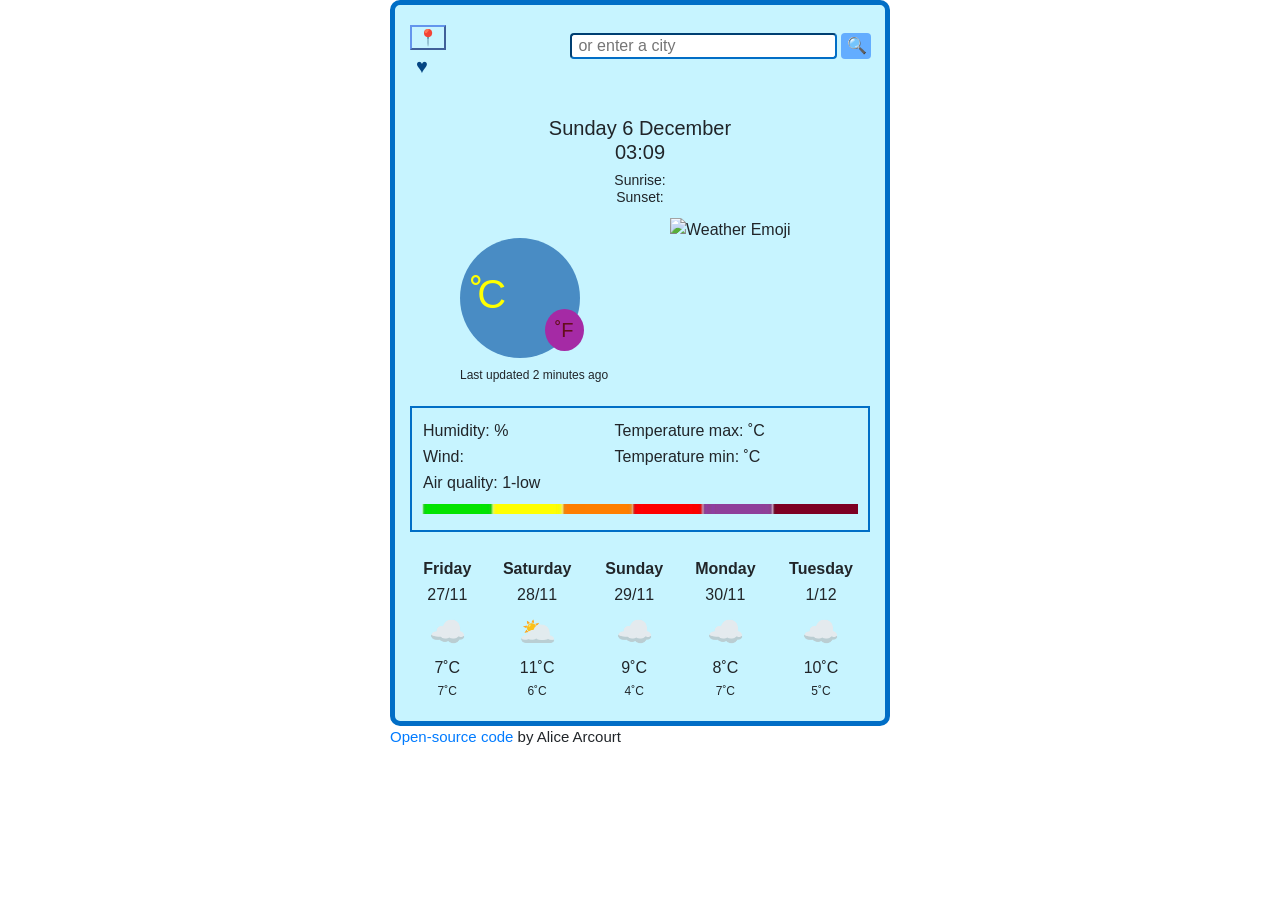
==== index.html @ af2a08c9 "elements position updated" ====
<!DOCTYPE html>
<html lang="en">
<head>
  <meta charset="UTF-8">
  <meta name="viewport" content="width=device-width, initial-scale=1.0">
  <title>SheCodes_Week4_homework</title>
<link rel="stylesheet" href="src/styles.css">
  <link rel="stylesheet" href="https://cdn.jsdelivr.net/npm/bootstrap@4.5.3/dist/css/bootstrap.min.css"
    integrity="sha384-TX8t27EcRE3e/ihU7zmQxVncDAy5uIKz4rEkgIXeMed4M0jlfIDPvg6uqKI2xXr2" crossorigin="anonymous">
<script src="https://unpkg.com/axios/dist/axios.min.js"></script>

  </head>




<body>
  <div class="container">
 
<h6>
  <button type="submit" class="button-current-location"  >
  📍
  </button>
<span id="current-location-name"></span>
</h6>



<form class="search-form" id="search-form">
  <input type="search" class="search-input" id="city-input" placeholder=" or enter a city">
<button type="submit" class="search-button" title="Search any city">
  🔍
</button>
</form>



<h5 class="heart">
  ♥︎
</h5>


<h1 class="city">  
</h1>
<h5 class="todayDate">
</h5>
<h6 class="sunrise-sunset">
  Sunrise: <span id="sunrise"></span>
  <br>
  Sunset: <span id="sunset"></span>
</h6>
<br/>




<div class="temperature-settings"> 
  <span class="current-temperature"></span>
  <span class="units"> 
     <a href="#" id="celsius-link">˚C</a>
    <a href="#" id="fahrenheit-link">
      ˚F </a>
  </span>


<h6 class="updated">
 Last updated 2 minutes ago 
</h6>
</div>


  <img src="" alt="Weather Emoji"  id="emoji-current-weather">
 <p class="current-weather-description"> 
 </p>


<br/>
<br />
<div class="parameters">
   <table style="width:100%" >
  
  <tr>
    <td>Humidity: <span id="humidity"></span>%</td>
<td> Temperature max: <span id="temp-max"></span>˚C</td>
  </tr>
  <tr>
    <td>Wind: <span id="wind"></span></td>
    <td>Temperature min: <span id="temp-min"></span>˚C</td>
  </tr>
   <td>Air quality: 1-low</td>
   <td> </td>
</table> 
    
   <img src="images/Screenshot 2020-11-19 at 18.08.39.png" alt="air quality" class="air-quality" > 
  
</div>
<br>
  <table style="width:100%" class="forecast">
  
    <tr>
      <th>Friday</th>
      <th> Saturday</th>
      <th>Sunday</th>
      <th>Monday</th>
      <th>Tuesday</th>
    </tr>
    <tr>
      <td>27/11</td>
      <td>28/11</td>
      <td>29/11</td>
      <td>30/11</td>
      <td>1/12</td>  
    </tr>
    
      <tr class="forecast-emojis">
        <td>☁️</td>
        <td>🌥</td>
        <td>☁️</td>
        <td>☁️</td>
        <td>☁️</td>
      </tr>

        <tr class="forecast-temperature-max">
          <td>7˚C</td>
          <td>11˚C</td>
          <td>9˚C</td>
          <td>8˚C</td>
          <td>10˚C</td>
        </tr>

        <tr class="forecast-temperature-min">
          <td>7˚C</td>
          <td>6˚C</td>
          <td>4˚C</td>
          <td>7˚C</td>
          <td>5˚C</td>
        </tr>
  </table>

 </div>
 <div class="open-source">
 <a href="https://github.com/Lilie28/my-weather-app" 
 target="_blank"> Open-source code 
 </a>by Alice Arcourt  
 </div>
 
<script src="JavaScript/script.js"></script>
</body>
</html>
---- src/styles.css ----
html {
  text-align: center;
}

body {
  display: inline-block;
}

.container {
  border: 5px solid rgb(1, 110, 198);
  border-radius: 10px;
  margin: 0 auto;
  min-width: 500px;
  max-width: 30%;
  padding: 20px 30px;
  background-color: #c7f4ff;
}

.button-current-location {
  display: inline;

  border-color: cornflowerblue;
  background-color: #c7f4ff;
}

.search-input {
  width: 58%;
  height: 26px;
  border-radius: 4px;
  position: relative;
  left: 160px;
  top: -25px;
  display: inline;
  border-color: rgb(1, 110, 198);
}

.search-button {
  background: rgba(0, 102, 255, 0.5);
  text-align: center;
  height: 26px;
  width: 30px;
  border: none;
  border-radius: 4px;
  transition: all 200ms ease-in-out;
  position: relative;
  left: 160px;
  top: -25px;
}

h1 {
  text-align: center;
}

.heart {
  color: rgb(5, 70, 131);
  position: relative;
  top: -30px;
  left: 6px;
}

.todayDate {
  text-align: center;
}

.sunrise-sunset {
  text-align: center;
  font-size: 14px;
}

#celsius-link {
  font-size: 40px;
  color: yellow;
  letter-spacing: -6px;
  position: relative;
  left: 10px;
  top: 26px;
}

.temperature-settings {
  background: rgb(73, 140, 196);
  border-radius: 50%;
  width: 120px;
  height: 120px;
  margin: 0 50px;
}

.current-temperature {
  font-size: 40px;
  color: greenyellow;
  position: relative;
  left: 15px;
  top: 26px;
}

#fahrenheit-link {
  color: rgb(99, 13, 27);
  background: rgb(165, 42, 165);
  border-radius: 50%;
  width: 60px;
  height: 60px;
  font-size: 20px;
  padding: 10px 10px;
  position: relative;
  left: 50px;
  top: 55px;
}

#emoji-current-weather {
  width: 150px;
  height: 150px;
  float: right;
  margin-top: -140px;
  margin-right: 50px;
  padding: none;
}

.current-weather-description {
  font-size: 18px;
  float: right;
  margin-right: -100px;
  margin-top: -22px;
}

.updated {
  font-size: 12px;
  margin-top: 70px;
  width: 200px;
}

.parameters {
  padding: 10px 10px;
  border: 2px solid rgb(1, 110, 198);
  text-align: left;
  width: 100%;
}

.air-quality {
  width: 100%;
  height: 10px;
}

.forecast {
  width: 100%;
  text-align: center;
}

.forecast-temperature-min {
  font-size: 12px;
}

.forecast-emojis {
  font-size: 30px;
}

.open-source {
  font-size: 15px;
}
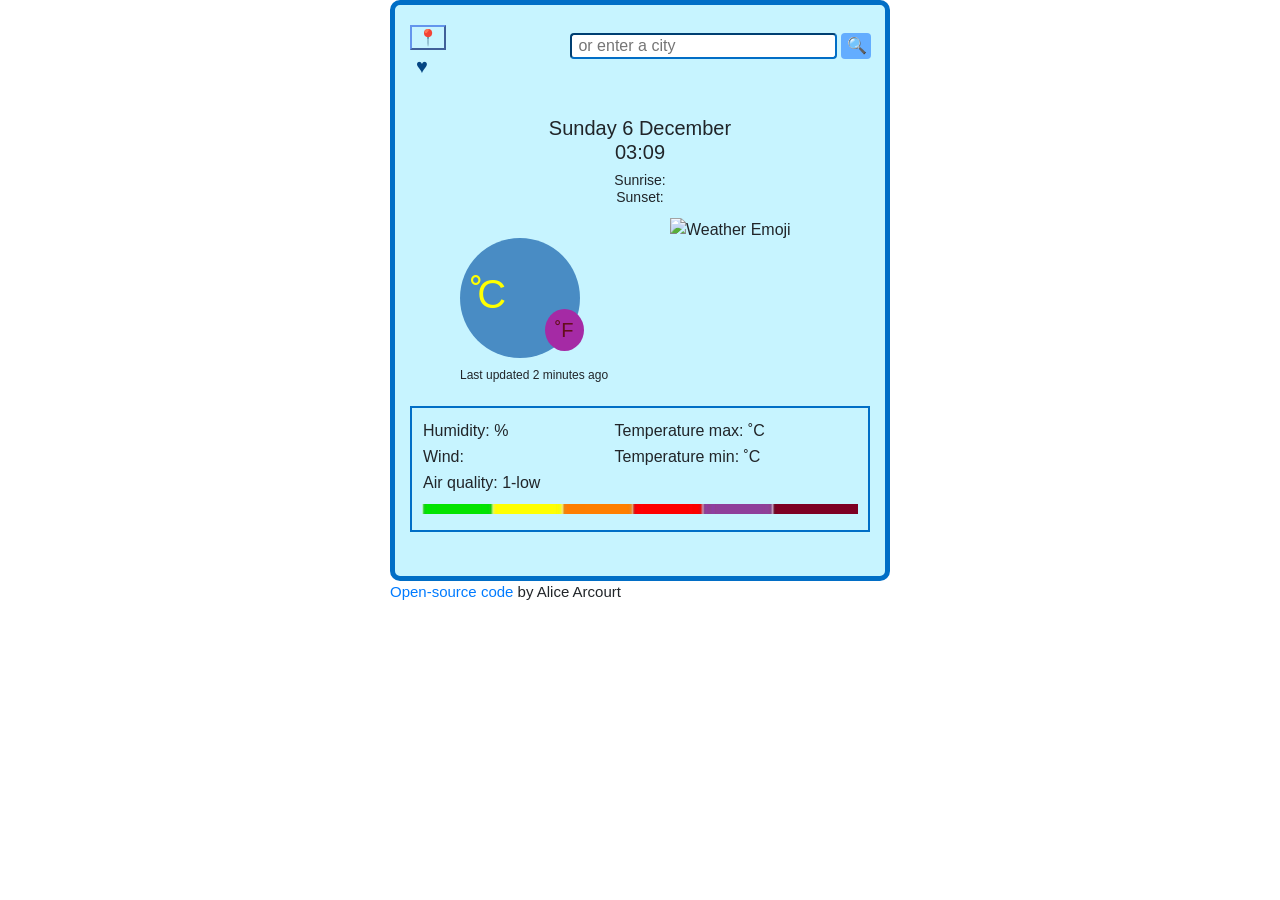
==== commit 218bcbf6: "Set up forecast 3 hours 5 times" ====
--- a/index.html
+++ b/index.html
@@ -57,7 +57,7 @@
 <div class="temperature-settings"> 
   <span class="current-temperature"></span>
   <span class="units"> 
-     <a href="#" id="celsius-link">˚C</a>
+     <a href="#" id="celsius-link" class="active">˚C</a> 
     <a href="#" id="fahrenheit-link">
       ˚F </a>
   </span>
@@ -81,21 +81,40 @@
   
   <tr>
     <td>Humidity: <span id="humidity"></span>%</td>
-<td> Temperature max: <span id="temp-max"></span>˚C</td>
+    <td> Temperature max: <span id="temp-max"></span>˚C</td>
   </tr>
   <tr>
     <td>Wind: <span id="wind"></span></td>
     <td>Temperature min: <span id="temp-min"></span>˚C</td>
   </tr>
-   <td>Air quality: 1-low</td>
-   <td> </td>
+    <td>Air quality: 1-low</td>
+    <td> </td>
 </table> 
     
    <img src="images/Screenshot 2020-11-19 at 18.08.39.png" alt="air quality" class="air-quality" > 
   
 </div>
 <br>
-  <table style="width:100%" class="forecast">
+
+
+
+
+
+
+
+<div class="row weather-forecast" id="forecast">
+ 
+  </div>
+
+
+ 
+
+  
+  </div>
+</div>
+<!--<div id="forecast">
+
+  /<table style="width:100%" class="forecast">
   
     <tr>
       <th>Friday</th>
@@ -136,7 +155,8 @@
           <td>5˚C</td>
         </tr>
   </table>
-
+-->
+</div>
  </div>
  <div class="open-source">
  <a href="https://github.com/Lilie28/my-weather-app" 
--- a/src/styles.css
+++ b/src/styles.css
@@ -84,6 +84,14 @@
   margin: 0 50px;
 }
 
+.temperature-settings .active {
+  cursor: default;
+}
+
+.temperature-settings .active:hover {
+  text-decoration: none;
+}
+
 .current-temperature {
   font-size: 40px;
   color: greenyellow;
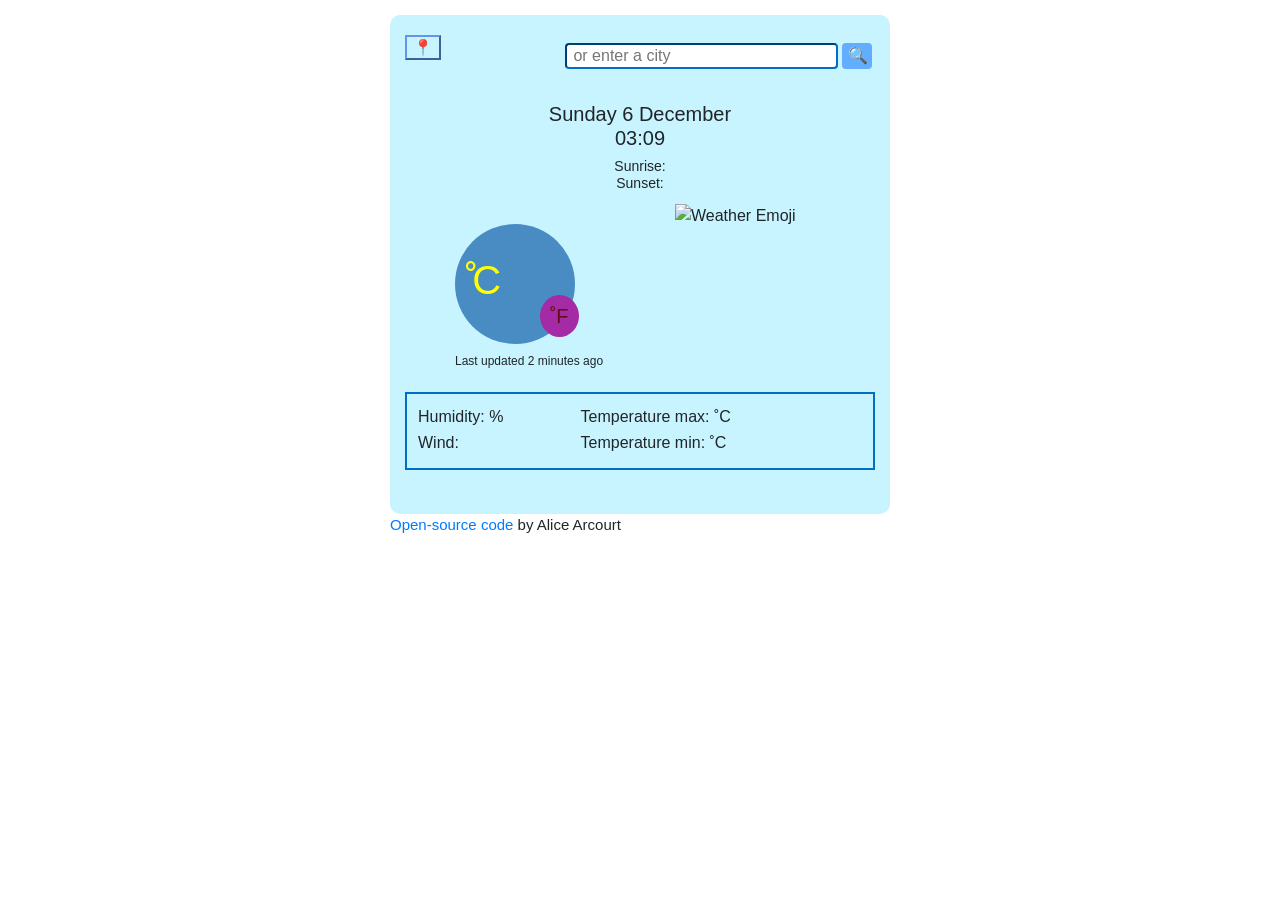
==== commit 3d6d7954: "General layout updated - removed air quality - removed air quality image - removed border - adjust t" ====
--- a/index.html
+++ b/index.html
@@ -35,9 +35,7 @@
 
 
 
-<h5 class="heart">
-  ♥︎
-</h5>
+
 
 
 <h1 class="city">  
@@ -87,11 +85,11 @@
     <td>Wind: <span id="wind"></span></td>
     <td>Temperature min: <span id="temp-min"></span>˚C</td>
   </tr>
-    <td>Air quality: 1-low</td>
+
     <td> </td>
 </table> 
     
-   <img src="images/Screenshot 2020-11-19 at 18.08.39.png" alt="air quality" class="air-quality" > 
+
   
 </div>
 <br>
--- a/src/styles.css
+++ b/src/styles.css
@@ -4,21 +4,18 @@
 
 body {
   display: inline-block;
+  width: 500px;
+  padding-top: 15px;
 }
 
 .container {
-  border: 5px solid rgb(1, 110, 198);
   border-radius: 10px;
   margin: 0 auto;
-  min-width: 500px;
-  max-width: 30%;
-  padding: 20px 30px;
   background-color: #c7f4ff;
+  padding: 20px;
 }
 
 .button-current-location {
-  display: inline;
-
   border-color: cornflowerblue;
   background-color: #c7f4ff;
 }
@@ -30,7 +27,7 @@
   position: relative;
   left: 160px;
   top: -25px;
-  display: inline;
+
   border-color: rgb(1, 110, 198);
 }
 
@@ -142,13 +139,7 @@
   width: 100%;
 }
 
-.air-quality {
-  width: 100%;
-  height: 10px;
-}
-
-.forecast {
-  width: 100%;
+#forecast {
   text-align: center;
 }
 
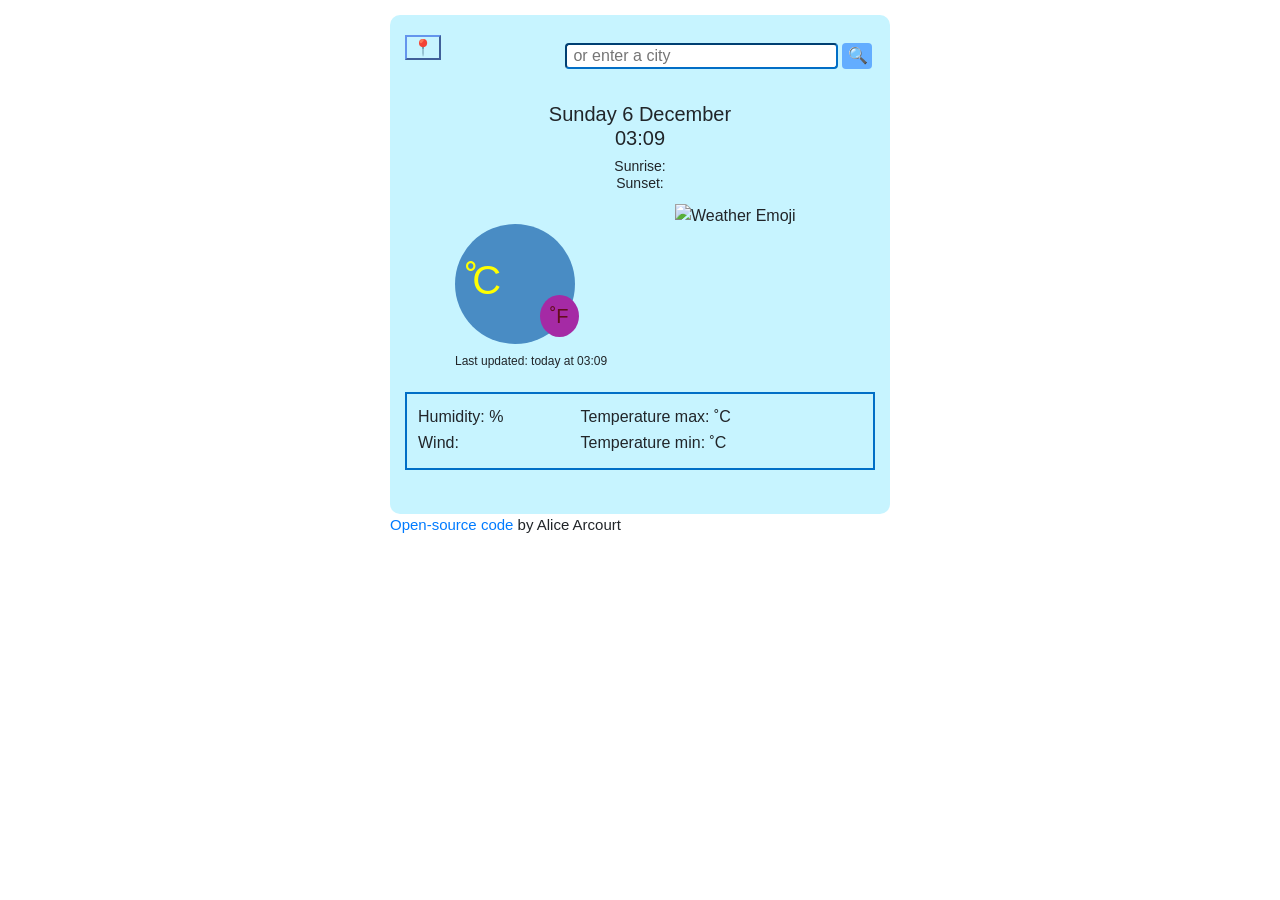
==== commit 1517c51d: ""Last updated" is now functional" ====
--- a/index.html
+++ b/index.html
@@ -62,7 +62,7 @@
 
 
 <h6 class="updated">
- Last updated 2 minutes ago 
+ Last updated: today at <span id="updated"></span>
 </h6>
 </div>
 
--- a/src/styles.css
+++ b/src/styles.css
@@ -139,16 +139,14 @@
   width: 100%;
 }
 
-#forecast {
-  text-align: center;
+.weather-forecast-temperature {
+  padding: none;
+  margin-left: 55px;
 }
 
-.forecast-temperature-min {
-  font-size: 12px;
-}
-
-.forecast-emojis {
-  font-size: 30px;
+.col-2 {
+  background-color: blue;
+  padding: none;
 }
 
 .open-source {
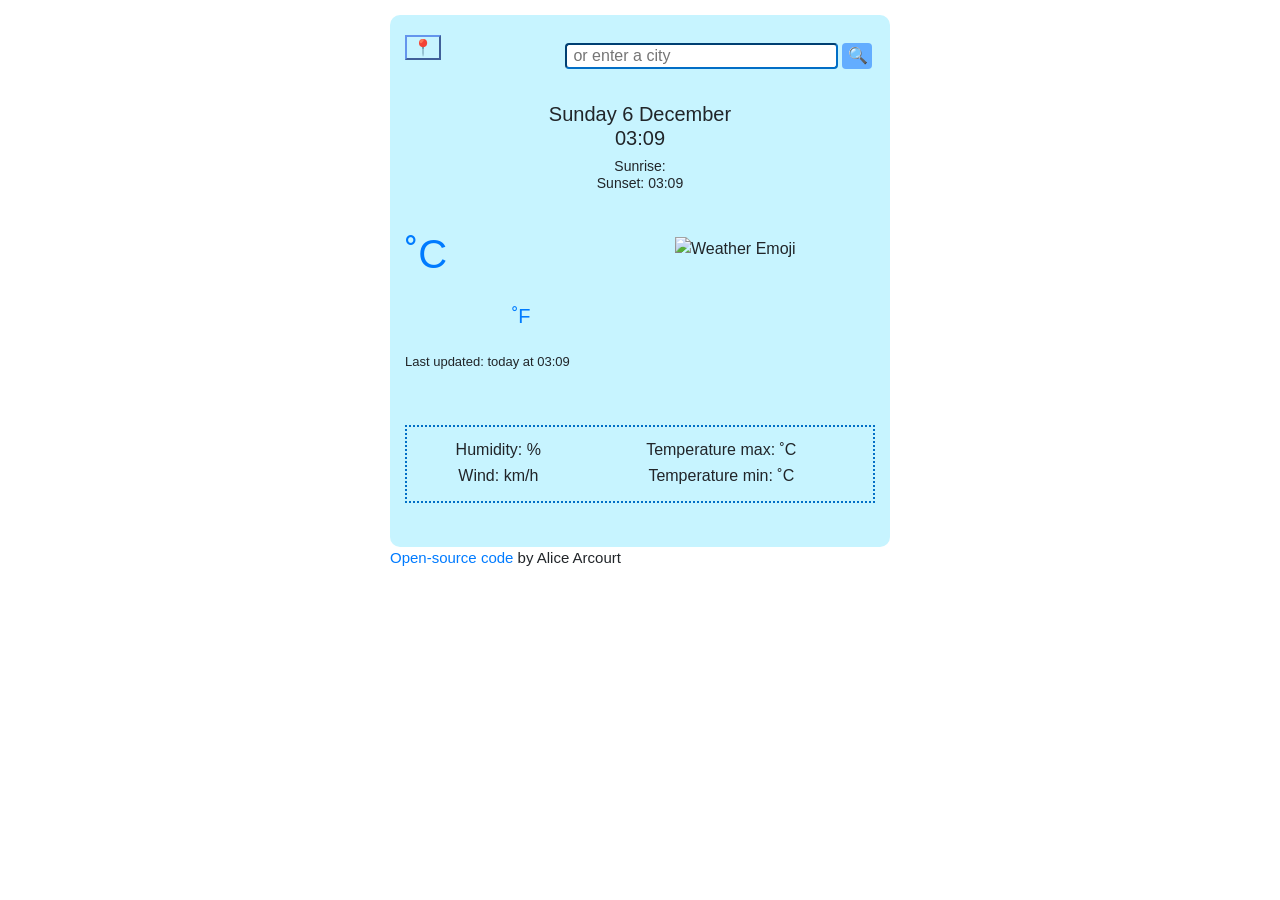
==== commit 276ab4e5: "forecast centered" ====
--- a/index.html
+++ b/index.html
@@ -15,6 +15,8 @@
 
 
 <body>
+
+
   <div class="container">
  
 <h6>
@@ -82,7 +84,7 @@
     <td> Temperature max: <span id="temp-max"></span>˚C</td>
   </tr>
   <tr>
-    <td>Wind: <span id="wind"></span></td>
+    <td>Wind: <span id="wind"></span>km/h</td>
     <td>Temperature min: <span id="temp-min"></span>˚C</td>
   </tr>
 
--- a/src/styles.css
+++ b/src/styles.css
@@ -6,6 +6,11 @@
   display: inline-block;
   width: 500px;
   padding-top: 15px;
+  background-image: url("images/background_weatherapp.jpeg");
+  height: 100%;
+  background-position: center;
+  background-repeat: no-repeat;
+  background-size: cover;
 }
 
 .container {
@@ -48,13 +53,6 @@
   text-align: center;
 }
 
-.heart {
-  color: rgb(5, 70, 131);
-  position: relative;
-  top: -30px;
-  left: 6px;
-}
-
 .todayDate {
   text-align: center;
 }
@@ -66,20 +64,15 @@
 
 #celsius-link {
   font-size: 40px;
-  color: yellow;
-  letter-spacing: -6px;
-  position: relative;
-  left: 10px;
-  top: 26px;
 }
 
-.temperature-settings {
+/*.temperature-settings {
   background: rgb(73, 140, 196);
   border-radius: 50%;
   width: 120px;
   height: 120px;
   margin: 0 50px;
-}
+}*/
 
 .temperature-settings .active {
   cursor: default;
@@ -91,15 +84,12 @@
 
 .current-temperature {
   font-size: 40px;
-  color: greenyellow;
   position: relative;
   left: 15px;
   top: 26px;
 }
 
 #fahrenheit-link {
-  color: rgb(99, 13, 27);
-  background: rgb(165, 42, 165);
   border-radius: 50%;
   width: 60px;
   height: 60px;
@@ -127,26 +117,32 @@
 }
 
 .updated {
-  font-size: 12px;
+  font-size: 13px;
   margin-top: 70px;
   width: 200px;
 }
 
 .parameters {
   padding: 10px 10px;
-  border: 2px solid rgb(1, 110, 198);
-  text-align: left;
+  border: 2px dotted rgb(1, 110, 198);
+  text-align: center;
   width: 100%;
 }
 
 .weather-forecast-temperature {
-  padding: none;
-  margin-left: 55px;
+  font-size: 12px;
 }
 
-.col-2 {
-  background-color: blue;
-  padding: none;
+.forecast-icons {
+  width: 60px;
+}
+
+.forecast-for-3hours {
+  text-align: center;
+}
+
+.weather-forecast-temperature {
+  text-align: center;
 }
 
 .open-source {
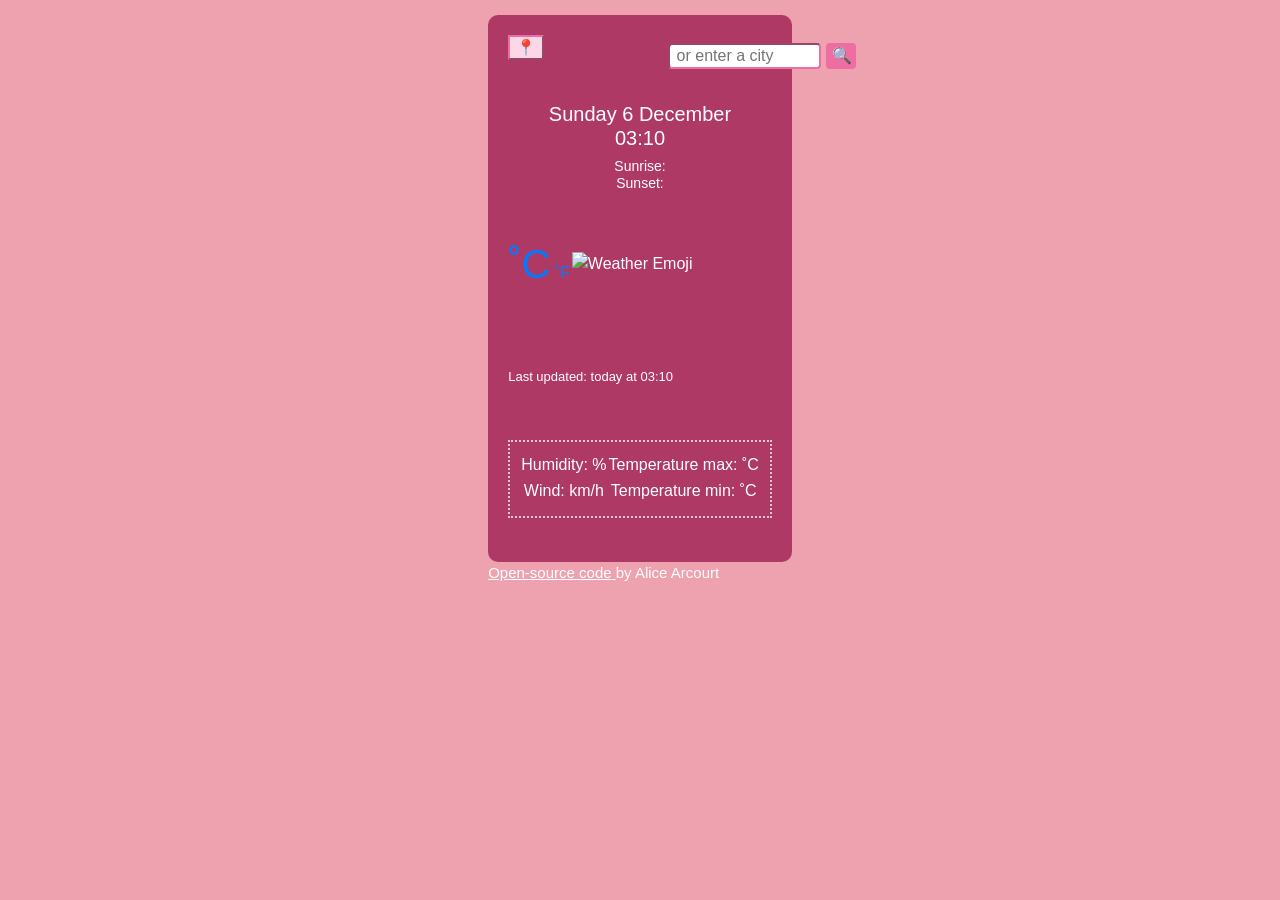
==== commit 40b32393: "Color update - color update - sunset/sunrise hours fixed - background fixed" ====
--- a/index.html
+++ b/index.html
@@ -4,10 +4,11 @@
   <meta charset="UTF-8">
   <meta name="viewport" content="width=device-width, initial-scale=1.0">
   <title>SheCodes_Week4_homework</title>
-<link rel="stylesheet" href="src/styles.css">
+
   <link rel="stylesheet" href="https://cdn.jsdelivr.net/npm/bootstrap@4.5.3/dist/css/bootstrap.min.css"
     integrity="sha384-TX8t27EcRE3e/ihU7zmQxVncDAy5uIKz4rEkgIXeMed4M0jlfIDPvg6uqKI2xXr2" crossorigin="anonymous">
-<script src="https://unpkg.com/axios/dist/axios.min.js"></script>
+<link rel="stylesheet" href="src/styles.css">
+    <script src="https://unpkg.com/axios/dist/axios.min.js"></script>
 
   </head>
 
@@ -112,54 +113,11 @@
   
   </div>
 </div>
-<!--<div id="forecast">
 
-  /<table style="width:100%" class="forecast">
-  
-    <tr>
-      <th>Friday</th>
-      <th> Saturday</th>
-      <th>Sunday</th>
-      <th>Monday</th>
-      <th>Tuesday</th>
-    </tr>
-    <tr>
-      <td>27/11</td>
-      <td>28/11</td>
-      <td>29/11</td>
-      <td>30/11</td>
-      <td>1/12</td>  
-    </tr>
-    
-      <tr class="forecast-emojis">
-        <td>☁️</td>
-        <td>🌥</td>
-        <td>☁️</td>
-        <td>☁️</td>
-        <td>☁️</td>
-      </tr>
-
-        <tr class="forecast-temperature-max">
-          <td>7˚C</td>
-          <td>11˚C</td>
-          <td>9˚C</td>
-          <td>8˚C</td>
-          <td>10˚C</td>
-        </tr>
-
-        <tr class="forecast-temperature-min">
-          <td>7˚C</td>
-          <td>6˚C</td>
-          <td>4˚C</td>
-          <td>7˚C</td>
-          <td>5˚C</td>
-        </tr>
-  </table>
--->
 </div>
  </div>
  <div class="open-source">
- <a href="https://github.com/Lilie28/my-weather-app" 
+ <a class="link-github" href="https://github.com/Lilie28/my-weather-app" 
  target="_blank"> Open-source code 
  </a>by Alice Arcourt  
  </div>
--- a/src/styles.css
+++ b/src/styles.css
@@ -4,25 +4,25 @@
 
 body {
   display: inline-block;
-  width: 500px;
   padding-top: 15px;
-  background-image: url("images/background_weatherapp.jpeg");
-  height: 100%;
-  background-position: center;
+  background-image: url("/Users/Alice/Desktop/SheCodes Plus/SheCodesPlus_weather_app_final/my-weather-app/images/background_weatherapp.jpeg");
   background-repeat: no-repeat;
-  background-size: cover;
+  background-color: rgb(223, 69, 94, 0.5);
+  background-size: 100%;
 }
 
 .container {
   border-radius: 10px;
   margin: 0 auto;
-  background-color: #c7f4ff;
+  background-color: rgba(148, 14, 70, 0.7);
   padding: 20px;
+  border: rgb(238, 109, 163);
+  color: white;
 }
 
 .button-current-location {
-  border-color: cornflowerblue;
-  background-color: #c7f4ff;
+  border-color: rgb(238, 109, 163);
+  background-color: rgb(253, 215, 231);
 }
 
 .search-input {
@@ -33,11 +33,11 @@
   left: 160px;
   top: -25px;
 
-  border-color: rgb(1, 110, 198);
+  border-color: rgb(238, 109, 163);
 }
 
 .search-button {
-  background: rgba(0, 102, 255, 0.5);
+  background: rgb(238, 109, 163);
   text-align: center;
   height: 26px;
   width: 30px;
@@ -66,14 +66,6 @@
   font-size: 40px;
 }
 
-/*.temperature-settings {
-  background: rgb(73, 140, 196);
-  border-radius: 50%;
-  width: 120px;
-  height: 120px;
-  margin: 0 50px;
-}*/
-
 .temperature-settings .active {
   cursor: default;
 }
@@ -83,13 +75,13 @@
 }
 
 .current-temperature {
-  font-size: 40px;
+  font-size: 50px;
   position: relative;
   left: 15px;
   top: 26px;
 }
 
-#fahrenheit-link {
+/*#fahrenheit-link {
   border-radius: 50%;
   width: 60px;
   height: 60px;
@@ -98,7 +90,7 @@
   position: relative;
   left: 50px;
   top: 55px;
-}
+}*/
 
 #emoji-current-weather {
   width: 150px;
@@ -124,7 +116,7 @@
 
 .parameters {
   padding: 10px 10px;
-  border: 2px dotted rgb(1, 110, 198);
+  border: 2px dotted rgb(240, 197, 215);
   text-align: center;
   width: 100%;
 }
@@ -145,6 +137,12 @@
   text-align: center;
 }
 
+.link-github {
+  color: white;
+  text-decoration: underline;
+}
+
 .open-source {
   font-size: 15px;
+  color: white;
 }
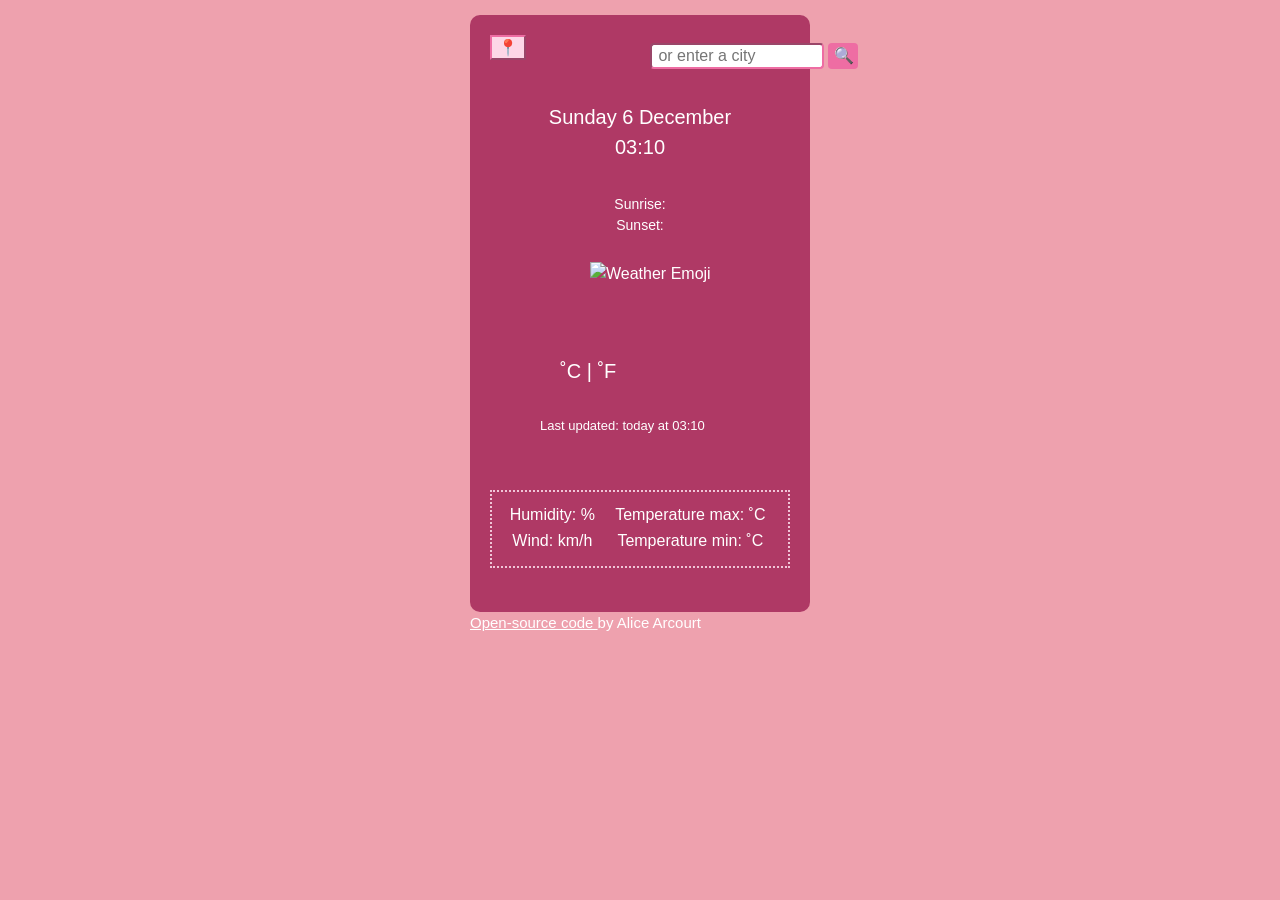
==== commit 69a20d19: "Last details updated - ˚C and ˚F need a better layout" ====
--- a/index.html
+++ b/index.html
@@ -45,6 +45,7 @@
 </h1>
 <h5 class="todayDate">
 </h5>
+<br>
 <h6 class="sunrise-sunset">
   Sunrise: <span id="sunrise"></span>
   <br>
@@ -55,19 +56,22 @@
 
 
 
-<div class="temperature-settings"> 
+<div class="temperature-settings">
+  <div class="float-left"> 
   <span class="current-temperature"></span>
-  <span class="units"> 
-     <a href="#" id="celsius-link" class="active">˚C</a> 
+  <small class="units"> 
+     <a href="#" id="celsius-link" class="active">˚C </a> 
+    |
     <a href="#" id="fahrenheit-link">
-      ˚F </a>
-  </span>
-
+    ˚F </a>
+  </small>
+</div>
+</div>
 
 <h6 class="updated">
  Last updated: today at <span id="updated"></span>
 </h6>
-</div>
+
 
 
   <img src="" alt="Weather Emoji"  id="emoji-current-weather">
--- a/src/styles.css
+++ b/src/styles.css
@@ -53,17 +53,19 @@
   text-align: center;
 }
 
+.city {
+  font-size: 50px;
+}
+
 .todayDate {
   text-align: center;
+  line-height: 1.5;
 }
 
 .sunrise-sunset {
   text-align: center;
   font-size: 14px;
-}
-
-#celsius-link {
-  font-size: 40px;
+  line-height: 1.5;
 }
 
 .temperature-settings .active {
@@ -75,43 +77,46 @@
 }
 
 .current-temperature {
-  font-size: 50px;
-  position: relative;
-  left: 15px;
-  top: 26px;
+  font-size: 100px;
+  font-weight: normal;
+  margin-left: 70px;
 }
 
-/*#fahrenheit-link {
-  border-radius: 50%;
-  width: 60px;
-  height: 60px;
+.units {
   font-size: 20px;
-  padding: 10px 10px;
-  position: relative;
-  left: 50px;
-  top: 55px;
-}*/
+}
+
+#celsius-link {
+  color: white;
+  font-size: 20px;
+}
+
+#fahrenheit-link {
+  color: white;
+  font-size: 20px;
+}
 
 #emoji-current-weather {
   width: 150px;
   height: 150px;
   float: right;
-  margin-top: -140px;
+  margin-top: -180px;
   margin-right: 50px;
   padding: none;
 }
 
 .current-weather-description {
-  font-size: 18px;
+  font-size: 20px;
   float: right;
-  margin-right: -100px;
-  margin-top: -22px;
+  margin-right: 100px;
+  margin-top: -35px;
 }
 
 .updated {
   font-size: 13px;
-  margin-top: 70px;
-  width: 200px;
+  width: 50px 10px;
+  margin-left: 50px;
+  margin-top: 150px;
 }
 
 .parameters {
